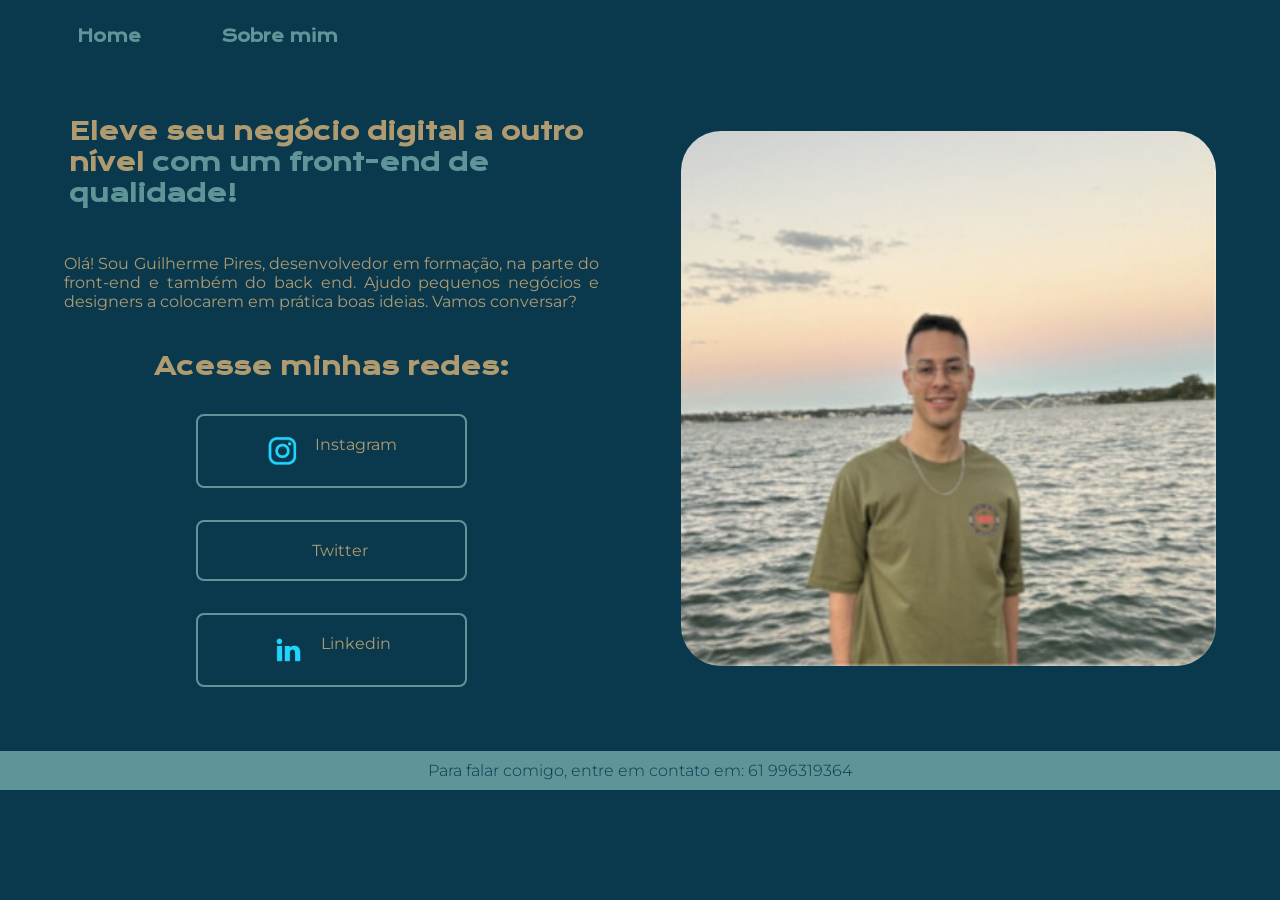
==== index.html @ fceea931 "Add files via upload" ====
<!DOCTYPE html>
<html lang="pt-br">
  <head>
    <meta charset="UTF-8" />
    <meta name="viewport" content="width=device-width, initial-scale=1.0" />
    <title>Portifólio de Guilherme</title>
    <link rel="stylesheet" href="Style/style.css" />
  </head>
  <body>
    <header class="Cabecalho">
      <nav class="cabecalho__menu"> <!--Aqui é minha tag container ou tag pai-->
        <a class="cabecalho__menu__links" href="">Home</a>
        <a class="cabecalho__menu__links" href="About.html">Sobre mim</a>
      </nav>
    </header>
    <main class="Apresentacao">
      <section class="apresentacao__conteudo">
        <h1 class="apresentacao__conteudo__titulo">
          Eleve seu negócio digital a outro nível
          <strong class="titulo-destaque"
            >com um front-end de qualidade!</strong>
        </h1>
        <p class="apresentacao__conteudo__texto">
          Olá! Sou Guilherme Pires, desenvolvedor em formação, na parte do
          front-end e também do back end. Ajudo pequenos negócios e designers a
          colocarem em prática boas ideias. Vamos conversar?
        </p>
        <div class="apresentacao__link">
          <h2 class="apresentacao__link__subtitulo">Acesse minhas redes:</h2>
          <a
            class="apresentacao__links__navegacao"
            href="https://www.instagram.com/guilherme_pires56/?next=%2F"
            target="_blank"
          >
            <img src="assets/instagram.png" alt="" />Instagram</a
          >
          <a
            class="apresentacao__links__navegacao"
            href="https://x.com/pires8549"
            target="_blank"
          >
            <img src="assets/twitter-novo.png" alt="" />Twitter</a
          >
          <a
            class="apresentacao__links__navegacao"
            href="https://www.linkedin.com/in/guilherme-pires-de-oliveira-062863216/"
            target="_blank"
          >
            <img src="assets/linkedin.png" alt="Foto do linkedin" />Linkedin</a
          >
        </div>
      </section>
      <img class="foto" src="assets/1756570408573.jpeg" alt="Sendo programador"
      />
    </main>
    <footer class="Rodape">
      <p>Para falar comigo, entre em contato em: 61 996319364</p>
    </footer>
  </body>
</html>
---- Style/style.css ----
@import url('https://fonts.googleapis.com/css2?family=Krona+One&family=Montserrat:wght@400;600&display=swap');

:root{
  --cor-primaria: #0a394e; 
  --cor-secundaria: #B09B71;
  --cor-terciaria: #5F9598;
  --cor-quartenaria: #F3F4F4;
  --cor-quintanaria: #2c2b2b;
  
  --fonte-titulo: 'Krona One', sans-serif;
  --font-texto: 'Montserrat', sans-serif;
}
  
*{
    margin: 0px;
    padding: 0px;
}
body {
    background-color: var(--cor-primaria);
    color: var(--cor-secundaria);
    /* height: 100vh; apenas uma tag que é usada quando o site está incompleto, para preencher o site todo*/ 
    box-sizing: border-box;   
}
.Cabecalho{
  padding: 2% 0% 0% 6%;
}
.cabecalho__menu{
  display: flex;
  align-items: center;
  gap: 80px;
}
.cabecalho__menu__links{
  text-align: center;
  font-size: 1,25rem;
  font-family: var(--fonte-titulo);
  font-weight: 600;
  color: var(--cor-terciaria);
  text-decoration: none;
}
.cabecalho__menu__links:hover {
   color: var(--cor-quartenaria);
}
.Apresentacao {
    padding: 5%; 
    display: flex;
    align-items: center; 
    justify-content: space-between; 
    gap: 82px;   
}
 .titulo-destaque{
    color: var(--cor-terciaria);
    font-family: var(--fonte-titulo);
 }
 .apresentacao__conteudo{
    width: 50%;
    display: flex;
    flex-direction: column;
    gap: 40px;
 }
 .apresentacao__conteudo__titulo {
  font-size: 2,25rem;
  font-family: var(--fonte-titulo);
  padding: 1%;
 }
 
 .apresentacao__conteudo__texto{
    font-size: 1,25rem;
    font-family: var(--font-texto);
    text-align: justify;
 }

 .lista{

 }
 .apresentacao__link {
   display: flex;
   flex-direction: column;
   justify-content: space-between;
   align-items: center;
   gap: 32px;
 }
 .apresentacao__link__subtitulo {
    font-family: var(--fonte-titulo);
    font-weight: 400px;
    font-size: 1,5rem;
  }

 .apresentacao__links__navegacao {
   /* background-color: aqua; */
   display: flex;
   justify-content: center;
   gap: 16px;
   border: 2px solid var(--cor-terciaria);
   width: 50%;
   text-align: center;
   border-radius: 8px;
   font-size: 1,25rem;
   padding: 19px 0;
   text-decoration: none;
   color: var(--cor-secundaria);
   font-family: var(--font-texto);
   
 }
 .apresentacao__links__navegacao:hover {
  background-color: var(--cor-quintanaria);
  padding: 25px;

 }

  .foto {
   border-radius: 40px;
   width: 50%;
  }
 .Rodape {
   background-color: var(--cor-terciaria);
   color: var(--cor-primaria);
   padding: 10px;
   text-align: center;
   font-family: var(--font-texto);
   font-size: 1,125rem;
   font-weight: 300;
 }

 @media(max-width: 650px) {
  .Cabecalho{
    padding: 10%;
  }
  .cabecalho__menu{
    justify-content: center;
  }
  .Apresentacao{
    flex-direction: column-reverse;
    padding: 5%;
  }
  .apresentacao__conteudo{
    width: auto;
  }
 }
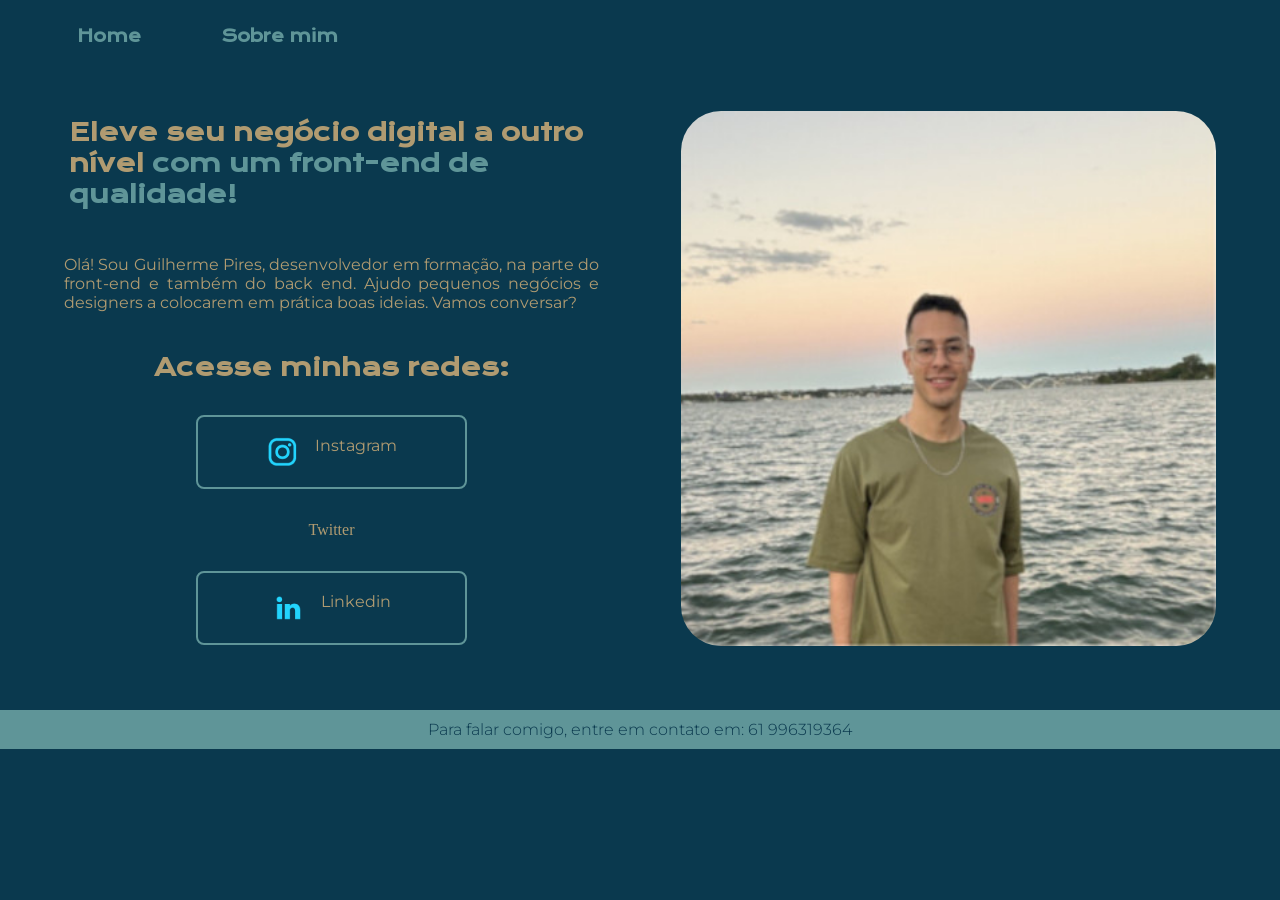
==== commit e45f0840: "Update index.html" ====
--- a/index.html
+++ b/index.html
@@ -35,10 +35,6 @@
             <img src="assets/instagram.png" alt="" />Instagram</a
           >
           <a
-            class="apresentacao__links__navegacao"
-            href="https://x.com/pires8549"
-            target="_blank"
-          >
             <img src="assets/twitter-novo.png" alt="" />Twitter</a
           >
           <a
@@ -58,3 +54,4 @@
     </footer>
   </body>
 </html>
+
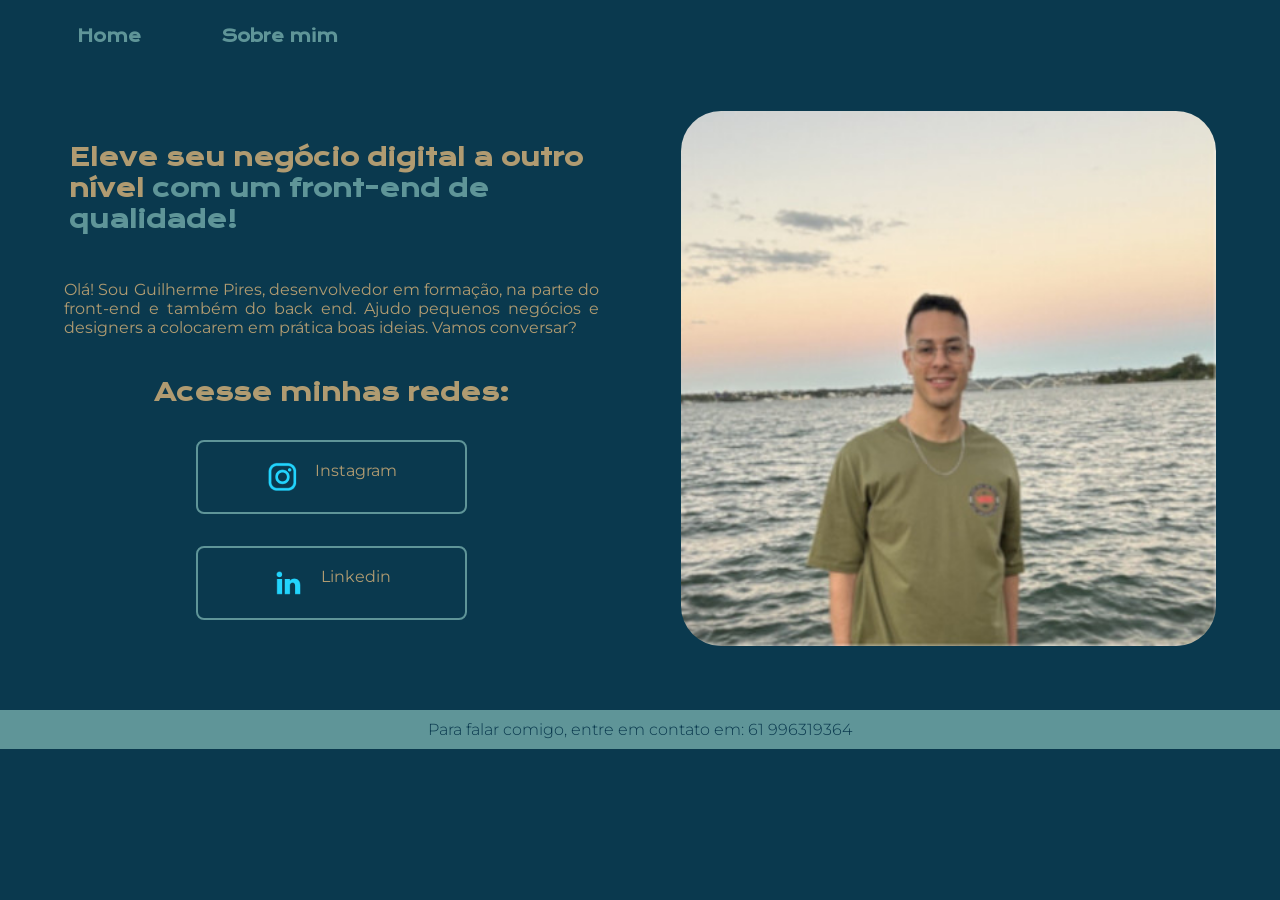
==== commit 092f7dc8: "Update index.html" ====
--- a/index.html
+++ b/index.html
@@ -35,9 +35,6 @@
             <img src="assets/instagram.png" alt="" />Instagram</a
           >
           <a
-            <img src="assets/twitter-novo.png" alt="" />Twitter</a
-          >
-          <a
             class="apresentacao__links__navegacao"
             href="https://www.linkedin.com/in/guilherme-pires-de-oliveira-062863216/"
             target="_blank"
@@ -55,3 +52,4 @@
   </body>
 </html>
 
+
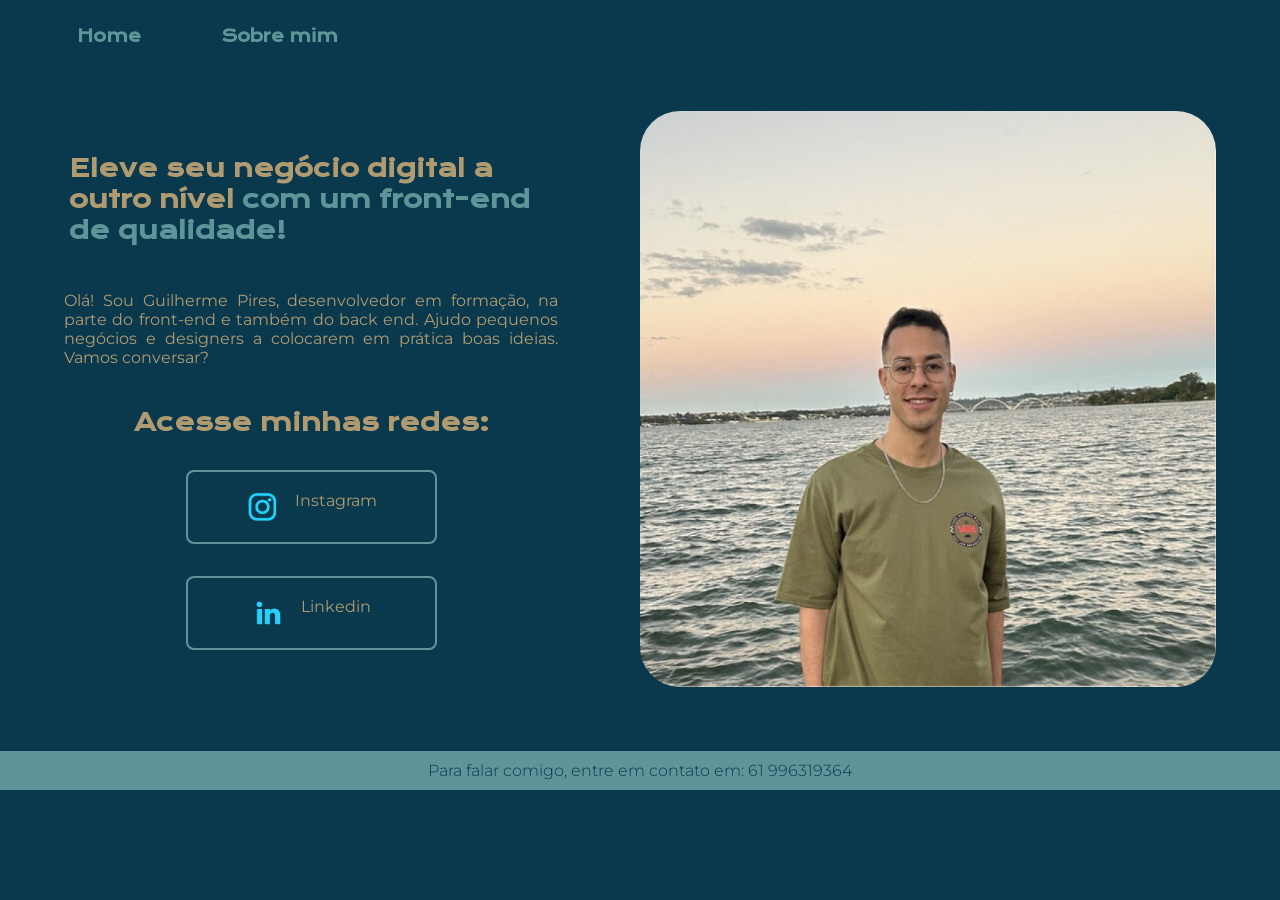
==== commit 478605e8: "Update index.html" ====
--- a/index.html
+++ b/index.html
@@ -43,7 +43,7 @@
           >
         </div>
       </section>
-      <img class="foto" src="assets/1756570408573.jpeg" alt="Sendo programador"
+      <img class="foto" src="assets/certa.jpeg" alt="Sendo programador"
       />
     </main>
     <footer class="Rodape">
@@ -53,3 +53,4 @@
 </html>
 
 
+
